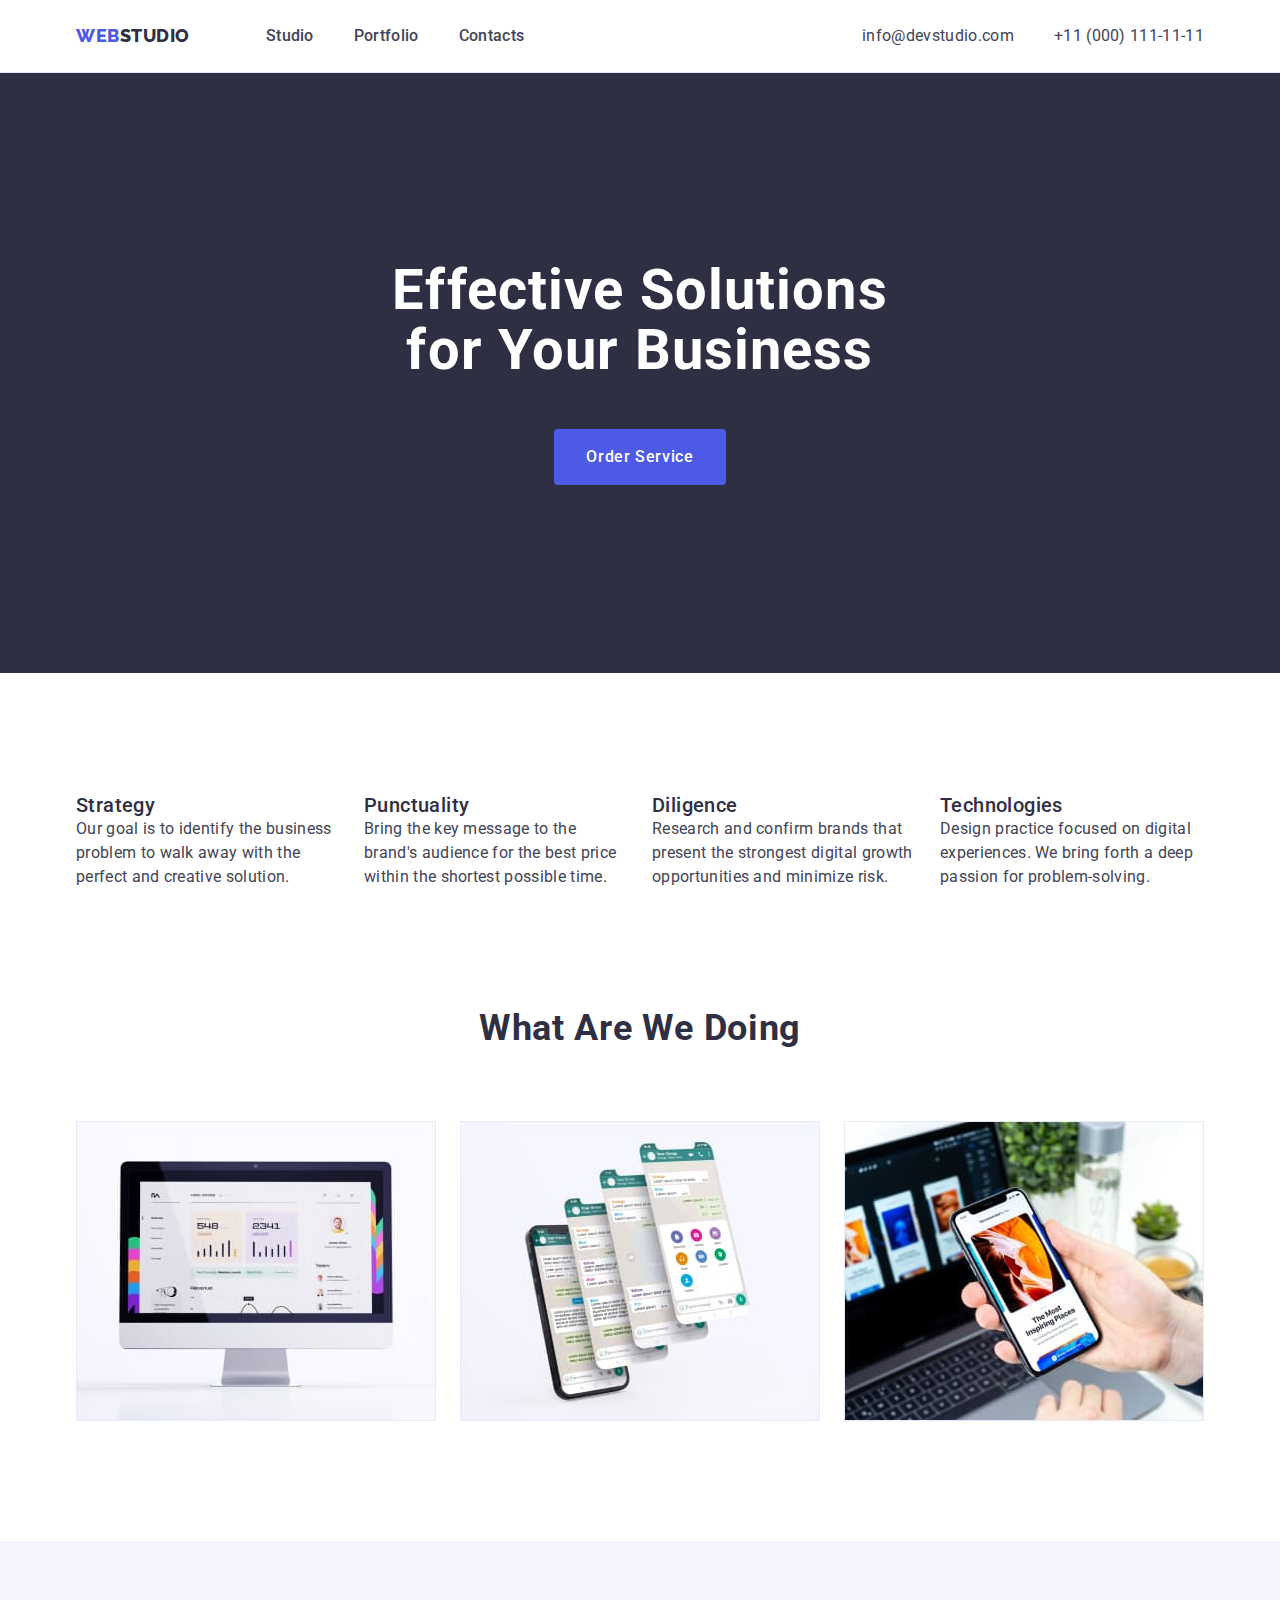
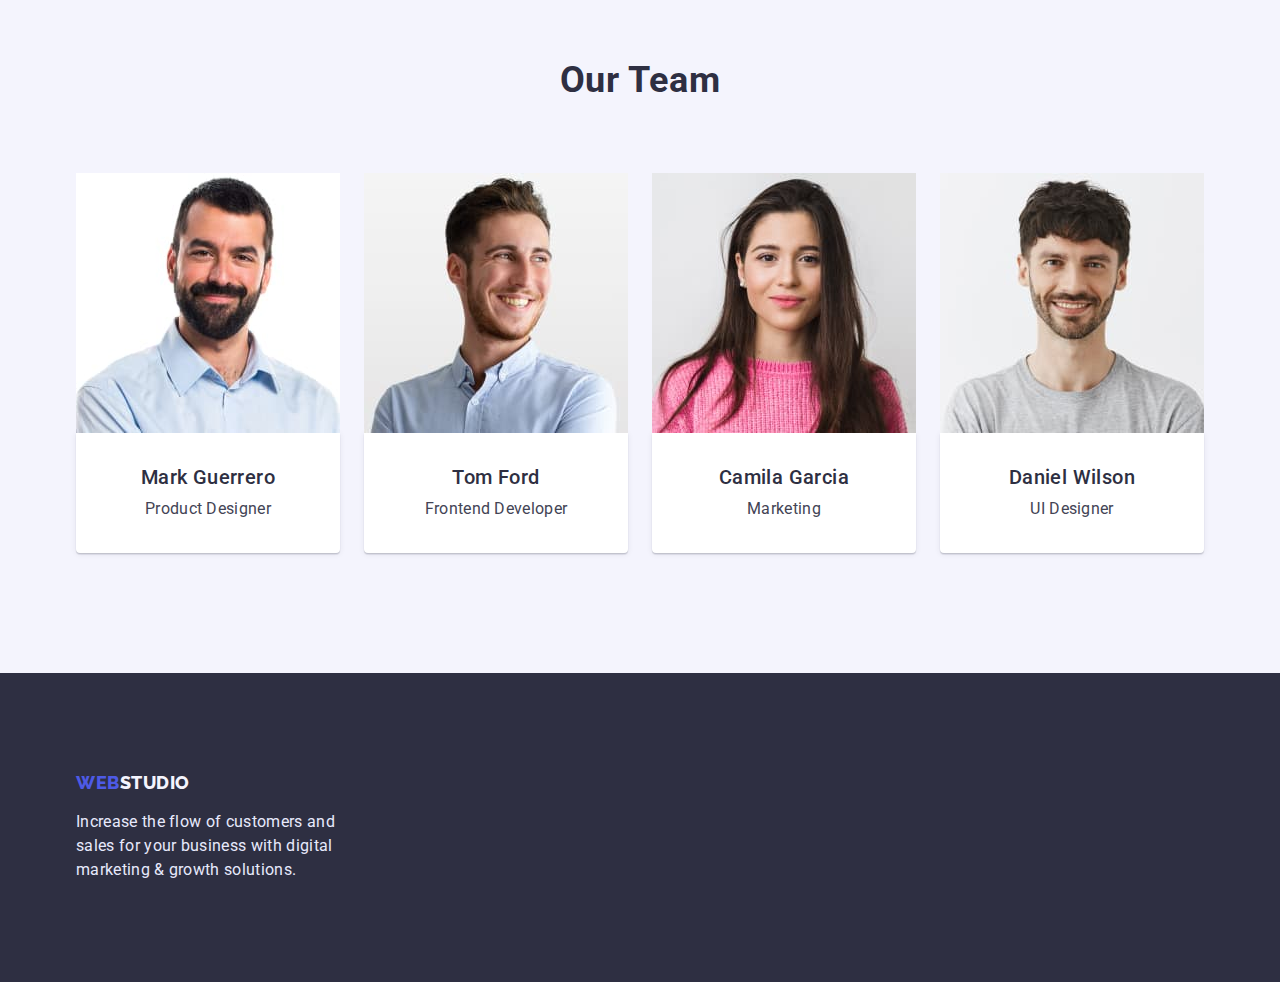
==== index.html @ cadc112e "created" ====
<!DOCTYPE html>
<html lang="en">
  <head>
    <meta charset="UTF-8" />
    <meta http-equiv="X-UA-Compatible" content="IE=edge" />
    <meta name="viewport" content="width=device-width, initial-scale=1.0" />
    <title>Web Studio</title>
    <link rel="preconnect" href="https://fonts.googleapis.com" />
    <link rel="preconnect" href="https://fonts.gstatic.com" crossorigin />
    <link
      href="https://fonts.googleapis.com/css2?family=Montserrat:wght@600&family=Raleway:wght@800&display=swap"
      rel="stylesheet"
    />
    <link rel="preconnect" href="https://fonts.googleapis.com" />
    <link rel="preconnect" href="https://fonts.gstatic.com" crossorigin />
    <link
      href="https://fonts.googleapis.com/css2?family=Montserrat:wght@600&family=Roboto:wght@400;500;700;900&display=swap"
      rel="stylesheet"
    />
    <link rel="stylesheet" href="./css/modern-normalize.css" />
    <link rel="stylesheet" href="./css/style.css" />
  </head>
  <body>
    <header class="header">
      <div class="container header-container">
        <nav class="header-nav">
          <a href="./index.html" class="header-logo link"
            >Web<span class="header-logo-span">Studio</span></a
          >
          <ul class="header-list list">
            <li class="header-item">
              <a href="./index.html" class="header-link link">Studio</a>
            </li>
            <li class="header-item">
              <a href="./portfolio.html" class="header-link link">Portfolio</a>
            </li>
            <li class="header-item">
              <a href="" class="header-link link">Contacts</a>
            </li>
          </ul>
        </nav>
        <address>
          <ul class="header-link-adress list">
            <li>
              <a href="mailto:info@devstudio.com" class="header-mailo link"
                >info@devstudio.com</a
              >
            </li>
            <li>
              <a href="tel:+110001111111" class="header-tel link"
                >+11 (000) 111-11-11</a
              >
            </li>
          </ul>
        </address>
      </div>
    </header>
    <main>
      <section class="hero">
        <div class="container hero-container">
          <h1 class="hero-heading">Effective Solutions for Your Business</h1>
          <button type="button" class="hero-btn">Order Service</button>
        </div>
      </section>
      <section class="feature">
        <div class="container section section-feature">
          <h2 class="feature-heading">Feature</h2>
          <ul class="feature-list list">
            <li class="feature-item">
              <h3 class="feature-title">Strategy</h3>
              <p class="feature-text">
                Our goal is to identify the business problem to walk away with
                the perfect and creative solution.
              </p>
            </li>
            <li class="feature-item">
              <h3 class="feature-title">Punctuality</h3>
              <p class="feature-text">
                Bring the key message to the brand's audience for the best price
                within the shortest possible time.
              </p>
            </li>
            <li class="feature-item">
              <h3 class="feature-title">Diligence</h3>
              <p class="feature-text">
                Research and confirm brands that present the strongest digital
                growth opportunities and minimize risk.
              </p>
            </li>
            <li class="feature-item">
              <h3 class="feature-title">Technologies</h3>
              <p class="feature-text">
                Design practice focused on digital experiences. We bring forth a
                deep passion for problem-solving.
              </p>
            </li>
          </ul>
        </div>
      </section>
      <section class="location">
        <div class="container section">
          <h2 class="location-heading">What are we doing</h2>
          <ul class="location-list list">
            <li class="location-item">
              <img
                src="./images/monitor.jpg"
                alt="monitor"
                width="360"
                height="300"
              />
            </li>
            <li class="location-item">
              <img
                src="./images/smartphone.jpg"
                alt="smartphone"
                width="360"
                height="300"
              />
            </li>
            <li class="location-item">
              <img
                src="./images/laptop.jpg"
                alt="laptop"
                width="360"
                height="300"
              />
            </li>
          </ul>
        </div>
      </section>
      <section class="tem">
        <div class="container section">
          <h2 class="tem-heading">Our Team</h2>
          <ul class="tem-list list">
            <li class="tem-item">
              <img
                src="./images/mark.jpg"
                alt="photo Mark Guerrero"
                width="264"
                height="260"
              />
              <div class="tem-description">
                <h3 class="tem-title">Mark Guerrero</h3>
                <p class="tem-text">Product Designer</p>
              </div>
            </li>
            <li class="tem-item">
              <img
                src="./images/tom.jpg"
                alt="photo Tom Ford"
                width="264"
                height="260"
              />
              <div class="tem-description">
                <h3 class="tem-title">Tom Ford</h3>
                <p class="tem-text">Frontend Developer</p>
              </div>
            </li>
            <li class="tem-item">
              <img
                src="./images/camila.jpg"
                alt="photo Camila Garcia"
                width="264"
                height="260"
              />
              <div class="tem-description">
                <h3 class="tem-title">Camila Garcia</h3>
                <p class="tem-text">Marketing</p>
              </div>
            </li>
            <li class="tem-item">
              <img
                src="./images/daniel.jpg"
                alt="photo Daniel Wilson"
                width="264"
                height="260"
              />
              <div class="tem-description">
                <h3 class="tem-title">Daniel Wilson</h3>
                <p class="tem-text">UI Designer</p>
              </div>
            </li>
          </ul>
        </div>
      </section>
    </main>
    <footer class="footer">
      <div class="container footer-container">
        <a href="./index.html" class="footer-logo link"
          >Web<span class="footer-logo-span">Studio</span>
        </a>
        <p class="footer-text">
          Increase the flow of customers and sales for your business with
          digital marketing & growth solutions.
        </p>
      </div>
    </footer>
  </body>
</html>
---- css/style.css ----
:root {
  --primary-brand-color: #4d5ae5;
  --pressed-state-color: #404bbf;
  --dark-color: #2e2f42;
  --success-color: #31d0aa;
  --text-color: #434455;
  --subtle-text-color: #8e8f99;
  --accent-color: #e7e9fc;
  --light-color: #f4f4fd;
  --modal-overlay-color: rgba(46, 47, 66, 0.4);
  --hero-background-color: rgba(46, 47, 66, 0.7);
}

*,
*::before,
*::after {
  box-sizing: border-box;
}

h1,
h2,
h3,
h4,
h5,
h6,
p {
  margin: 0;
}

ul {
  margin: 0;
  padding-left: 0;
}

img {
  display: block;
}

body {
  font-family: "Roboto", sans-serif;
  color: var(--text-color);
}

.container {
  width: 1158px;
  padding-left: 15px;
  padding-right: 15px;
  margin-left: auto;
  margin-right: auto;
}

.list {
  list-style: none;
}

.link {
  text-decoration: none;
}

.section {
  padding-top: 120px;
  padding-bottom: 120px;
}

.header {
  border-bottom: 1px solid var(--accent-color);
}

.header-container {
  display: flex;
  padding-top: 24px;
  padding-bottom: 24px;
}

.header-nav {
  display: flex;
  align-items: center;
  gap: 76px;
  margin-right: auto;
}

.header-logo {
  font-family: "Raleway";
  font-weight: 800;
  font-size: 18px;
  line-height: 1.33;
  letter-spacing: 0.03em;
  text-transform: uppercase;
  color: var(--primary-brand-color);
}

.header-logo-span {
  color: var(--dark-color);
}

.header-list {
  display: flex;
  gap: 40px;
}
.header-item {
}
.header-link {
  font-weight: 500;
  font-size: 16px;
  line-height: 1.5;
  letter-spacing: 0.02em;
  color: var(--text-color);
}
.header-link:hover,
.header-link:focus {
  color: var(--pressed-state-color);
}

.header-link-adress {
  display: flex;
  gap: 40px;
}

.header-mailo {
  font-size: 16px;
  font-style: normal;
  line-height: 1.5;
  letter-spacing: 0.02em;
  color: var(--text-color);
}

.header-mailo:focus,
.header-mailo:hover {
  color: var(--pressed-state-color);
}

.header-tel {
  font-size: 16px;
  font-style: normal;
  line-height: 1.5;
  letter-spacing: 0.02em;
  color: var(--text-color);
}

.header-tel:focus,
.header-tel:hover {
  color: var(--pressed-state-color);
}

.hero {
  background: var(--dark-color);
}

.hero-container {
  text-align: center;
  padding-top: 188px;
  padding-bottom: 188px;
}

.hero-heading {
  font-weight: 700;
  font-size: 56px;
  line-height: 1.07;
  letter-spacing: 0.02em;
  color: #ffffff;
  max-width: 496px;
  margin: 0;
  margin-right: auto;
  margin-left: auto;
}

.hero-btn {
  font-family: inherit;
  font-weight: 500;
  font-size: 16px;
  line-height: 1.5;
  letter-spacing: 0.04em;
  color: #ffffff;
  background-color: var(--primary-brand-color);
  border-radius: 4px;
  cursor: pointer;
  border: none;
  padding: 16px 32px;
  margin-top: 48px;
}

.hero-btn:hover,
.hero-btn:focus {
  background: var(--pressed-state-color);
}

.feature {
}
.section-feature {
  padding-bottom: 0;
}

.feature-heading {
  opacity: 0;
  display: none;
}
.feature-list {
  display: flex;
  justify-content: center;
  gap: 24px;
}

.feature-item {
  max-width: 264px;
}

.feature-title {
  font-weight: 500;
  font-size: 20px;
  line-height: 1.2;
  letter-spacing: 0.02em;
  color: var(--dark-color);
}
.feature-text {
  font-size: 16px;
  line-height: 1.5;
  letter-spacing: 0.02em;
}
.location {
}
.location-heading {
  font-weight: 700;
  font-size: 36px;
  line-height: 1.11;
  text-align: center;
  letter-spacing: 0.02em;
  text-transform: capitalize;
  color: var(--dark-color);
  margin-bottom: 72px;
}
.location-list {
  display: flex;
  justify-content: center;
  gap: 24px;
}
.location-item {
}
.tem {
  background: var(--light-color);
}
.tem-heading {
  font-weight: 700;
  font-size: 36px;
  line-height: 1.11;
  text-align: center;
  letter-spacing: 0.02em;
  text-transform: capitalize;
  color: var(--dark-color);
  margin-bottom: 72px;
}
.tem-list {
  display: flex;
  justify-content: center;
  gap: 24px;
}
.tem-item {
}

.tem-description {
  text-align: center;
  background: #ffffff;
  padding-top: 32px;
  padding-bottom: 32px;
  box-shadow: 0px 1px 6px rgba(46, 47, 66, 0.08),
    0px 1px 1px rgba(46, 47, 66, 0.16), 0px 2px 1px rgba(46, 47, 66, 0.08);
  border-radius: 0px 0px 4px 4px;
}

.tem-title {
  font-weight: 500;
  font-size: 20px;
  line-height: 1.2;
  letter-spacing: 0.02em;
  color: var(--dark-color);
  margin-bottom: 8px;
}
.tem-text {
  font-size: 16px;
  line-height: 1.5;
  letter-spacing: 0.02em;
}
.footer {
  background: var(--dark-color);
}
.footer-container {
  padding-top: 100px;
  padding-bottom: 100px;
}
.footer-logo {
  font-family: "Raleway";
  font-weight: 800;
  font-size: 18px;
  line-height: 1.16;
  display: flex;
  align-items: center;
  letter-spacing: 0.03em;
  text-transform: uppercase;
  color: var(--primary-brand-color);
}
.footer-logo-span {
  color: var(--light-color);
}
.footer-text {
  width: 264px;
  height: 72px;
  left: 156px;
  font-size: 16px;
  line-height: 1.5;
  letter-spacing: 0.02em;
  color: var(--accent-color);
  margin-top: 16px;
}
.filter {
}
.filter-heading {
  opacity: 0;
}
.filter-list {
  display: flex;
  justify-content: center;
  gap: 24px;
  margin-bottom: 72px;
}

.filter-item {
}
.filter-btn-all {
  font-family: inherit;
  font-weight: 500;
  font-size: 16px;
  line-height: 1.5;
  letter-spacing: 0.04em;
  color: #ffffff;
  background: var(--primary-brand-color);
  cursor: pointer;
  border: none;
  padding: 12px 24px;
  border-radius: 4px;
}
.filter-btn-all:hover,
.filter-btn-all:focus {
  background: var(--pressed-state-color);
}

.filter-btn {
  font-family: inherit;
  font-weight: 500;
  font-size: 16px;
  line-height: 1.5;
  letter-spacing: 0.04em;
  color: var(--primary-brand-color);
  background: var(--light-color);
  cursor: pointer;
  border: none;
  padding: 12px 24px;
  border-radius: 4px;
}

.filter-btn:hover,
.filter-btn:focus {
  background: var(--pressed-state-color);
}

.card {
}
.card-list {
  display: flex;
  flex-wrap: wrap;
  column-gap: 24px;
  row-gap: 48px;
  min-width: calc((100%-48px) / 3);
  justify-content: center;
}
.card-item {
}
.card-link {
}

.card-description {
  padding-top: 32px;
  padding-bottom: 32px;
  padding-left: 16px;
  border: 1px solid var(--accent-color);
  border-top: 0;
}

.card-title {
  font-weight: 500;
  font-size: 20px;
  line-height: 1.2;
  letter-spacing: 0.02em;
  color: var(--dark-color);
  margin-bottom: 8px;
}
.card-text {
  font-size: 16px;
  line-height: 1.5;
  letter-spacing: 0.02em;
  color: var(--text-color);
}
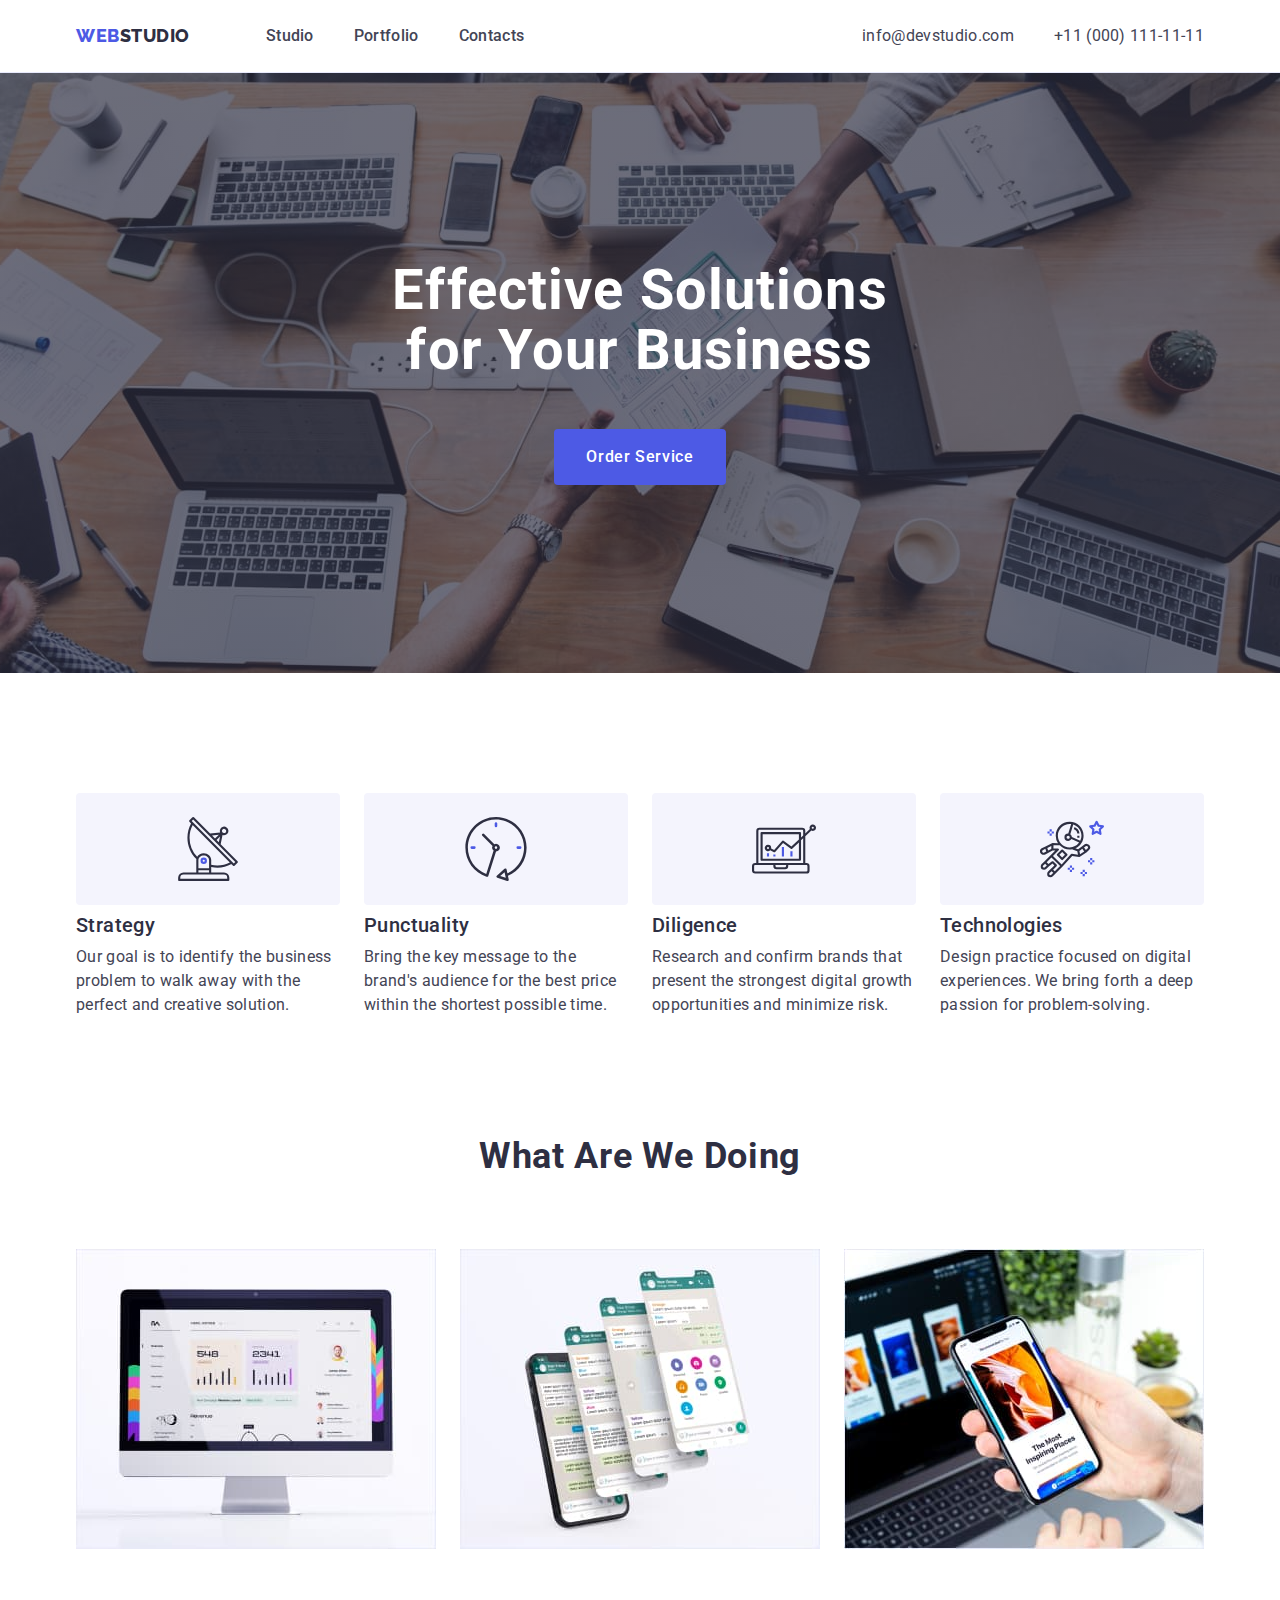
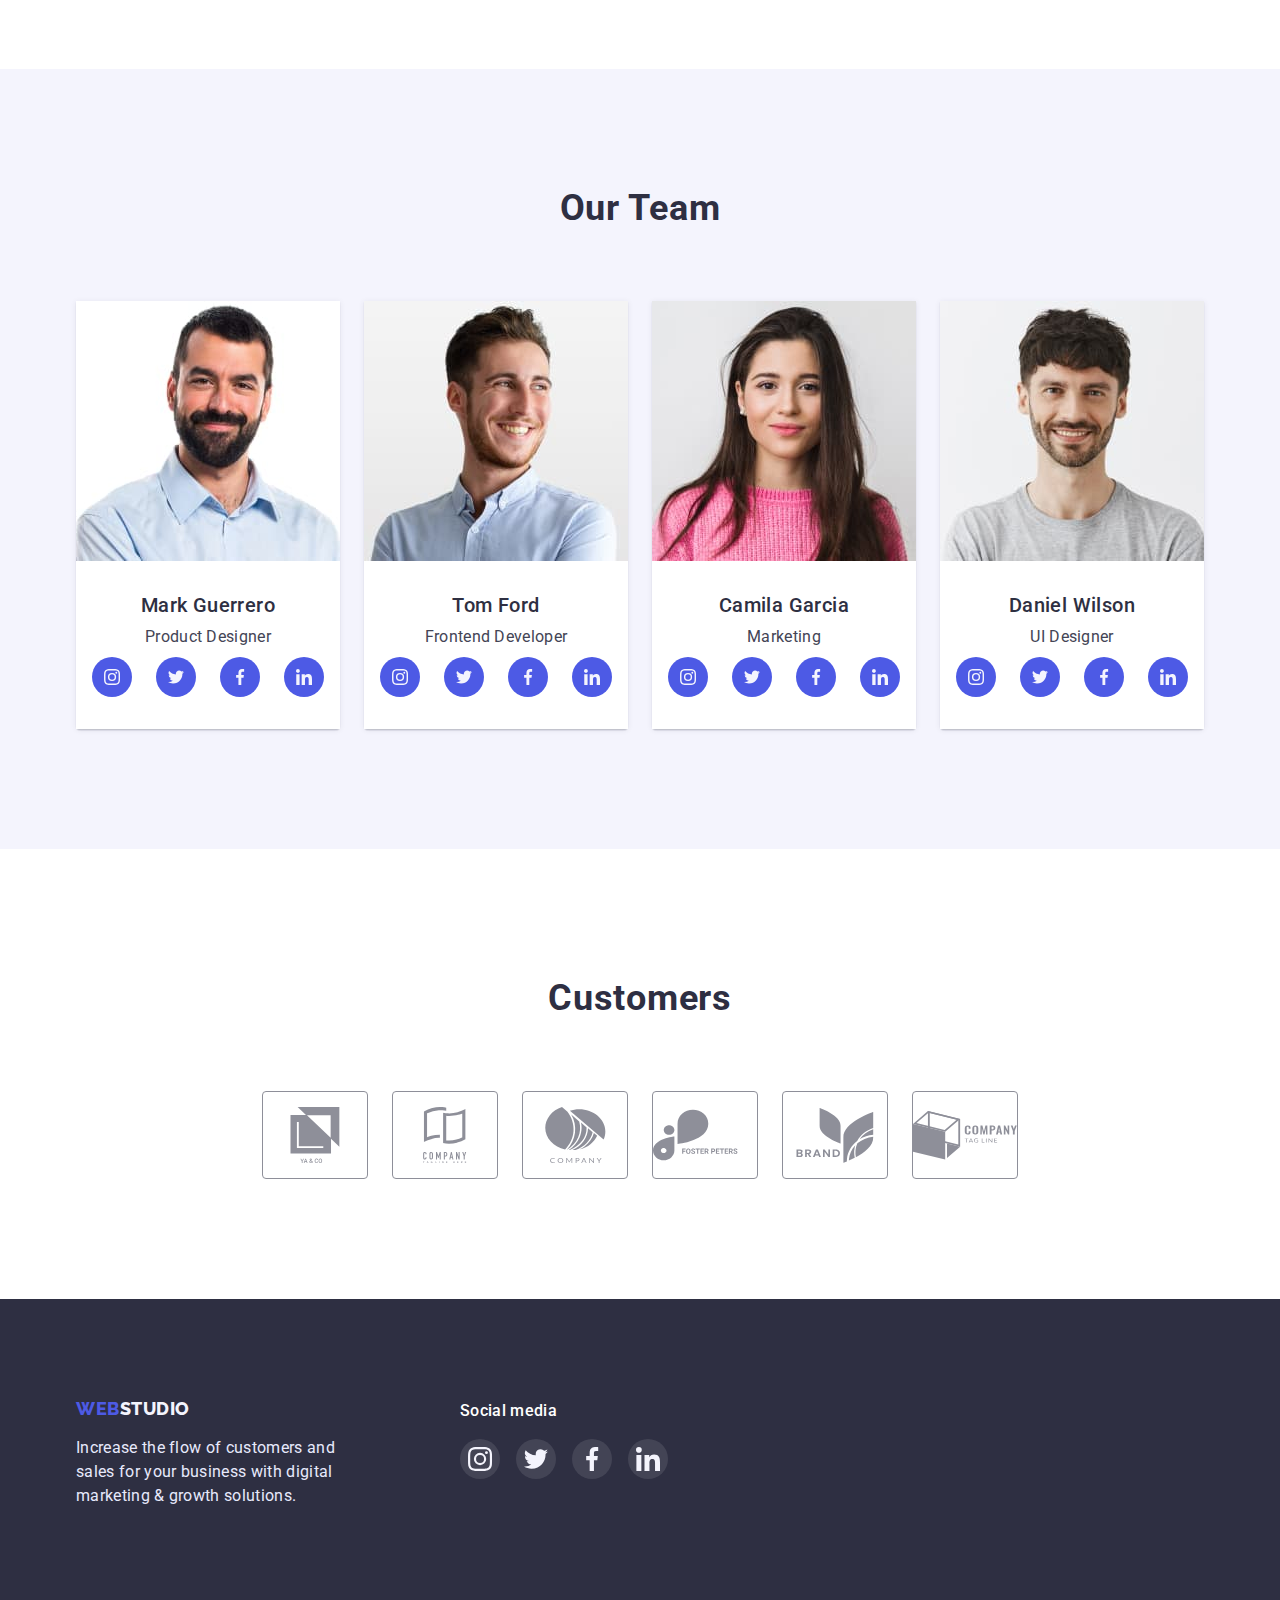
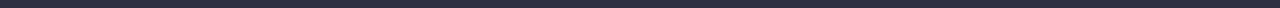
==== commit 9ce3153e: "to added svg" ====
--- a/index.html
+++ b/index.html
@@ -57,16 +57,21 @@
     </header>
     <main>
       <section class="hero">
-        <div class="container hero-container">
+        <div class="container">
           <h1 class="hero-heading">Effective Solutions for Your Business</h1>
           <button type="button" class="hero-btn">Order Service</button>
         </div>
       </section>
       <section class="feature">
-        <div class="container section section-feature">
+        <div class="container">
           <h2 class="feature-heading">Feature</h2>
           <ul class="feature-list list">
             <li class="feature-item">
+              <div class="feature-picture">
+                <svg class="feature-svg" width="64" height="64">
+                  <use href="./images/Icon.svg#icon-antenna"></use>
+                </svg>
+              </div>
               <h3 class="feature-title">Strategy</h3>
               <p class="feature-text">
                 Our goal is to identify the business problem to walk away with
@@ -74,6 +79,11 @@
               </p>
             </li>
             <li class="feature-item">
+              <div class="feature-picture">
+                <svg class="feature-svg" width="64" height="64">
+                  <use href="./images/Icon.svg#icon-clock"></use>
+                </svg>
+              </div>
               <h3 class="feature-title">Punctuality</h3>
               <p class="feature-text">
                 Bring the key message to the brand's audience for the best price
@@ -81,6 +91,11 @@
               </p>
             </li>
             <li class="feature-item">
+              <div class="feature-picture">
+                <svg class="feature-svg" width="64" height="64">
+                  <use href="./images/Icon.svg#icon-diagram"></use>
+                </svg>
+              </div>
               <h3 class="feature-title">Diligence</h3>
               <p class="feature-text">
                 Research and confirm brands that present the strongest digital
@@ -88,6 +103,11 @@
               </p>
             </li>
             <li class="feature-item">
+              <div class="feature-picture">
+                <svg class="feature-svg" width="64" height="64">
+                  <use href="./images/Icon.svg#icon-astronaut"></use>
+                </svg>
+              </div>
               <h3 class="feature-title">Technologies</h3>
               <p class="feature-text">
                 Design practice focused on digital experiences. We bring forth a
@@ -97,8 +117,8 @@
           </ul>
         </div>
       </section>
-      <section class="location">
-        <div class="container section">
+      <section class="location section">
+        <div class="container">
           <h2 class="location-heading">What are we doing</h2>
           <ul class="location-list list">
             <li class="location-item">
@@ -128,8 +148,8 @@
           </ul>
         </div>
       </section>
-      <section class="tem">
-        <div class="container section">
+      <section class="tem section">
+        <div class="container">
           <h2 class="tem-heading">Our Team</h2>
           <ul class="tem-list list">
             <li class="tem-item">
@@ -142,6 +162,36 @@
               <div class="tem-description">
                 <h3 class="tem-title">Mark Guerrero</h3>
                 <p class="tem-text">Product Designer</p>
+                <ul class="tem-soc-list list">
+                  <li class="tem-soc-item">
+                    <a href="" class="tem-soc-link link">
+                      <svg class="tem-soc-icon" width="16" height="16">
+                        <use href="./images/Icon.svg#icon-instagram"></use>
+                      </svg>
+                    </a>
+                  </li>
+                  <li class="tem-soc-item">
+                    <a href="" class="tem-soc-link link">
+                      <svg class="tem-soc-icon" width="16" height="16">
+                        <use href="./images/Icon.svg#icon-twitter"></use>
+                      </svg>
+                    </a>
+                  </li>
+                  <li class="tem-soc-item">
+                    <a href="" class="tem-soc-link link">
+                      <svg class="tem-soc-icon" width="16" height="16">
+                        <use href="./images/Icon.svg#icon-facebook"></use>
+                      </svg>
+                    </a>
+                  </li>
+                  <li class="tem-soc-item">
+                    <a href="" class="tem-soc-link link">
+                      <svg class="tem-soc-icon" width="16" height="16">
+                        <use href="./images/Icon.svg#icon-linkedin"></use>
+                      </svg>
+                    </a>
+                  </li>
+                </ul>
               </div>
             </li>
             <li class="tem-item">
@@ -154,6 +204,36 @@
               <div class="tem-description">
                 <h3 class="tem-title">Tom Ford</h3>
                 <p class="tem-text">Frontend Developer</p>
+                <ul class="tem-soc-list list">
+                  <li class="tem-soc-item">
+                    <a href="" class="tem-soc-link link">
+                      <svg class="tem-soc-icon" width="16" height="16">
+                        <use href="./images/Icon.svg#icon-instagram"></use>
+                      </svg>
+                    </a>
+                  </li>
+                  <li class="tem-soc-item">
+                    <a href="" class="tem-soc-link link">
+                      <svg class="tem-soc-icon" width="16" height="16">
+                        <use href="./images/Icon.svg#icon-twitter"></use>
+                      </svg>
+                    </a>
+                  </li>
+                  <li class="tem-soc-item">
+                    <a href="" class="tem-soc-link link">
+                      <svg class="tem-soc-icon" width="16" height="16">
+                        <use href="./images/Icon.svg#icon-facebook"></use>
+                      </svg>
+                    </a>
+                  </li>
+                  <li class="tem-soc-item">
+                    <a href="" class="tem-soc-link link">
+                      <svg class="tem-soc-icon" width="16" height="16">
+                        <use href="./images/Icon.svg#icon-linkedin"></use>
+                      </svg>
+                    </a>
+                  </li>
+                </ul>
               </div>
             </li>
             <li class="tem-item">
@@ -166,6 +246,36 @@
               <div class="tem-description">
                 <h3 class="tem-title">Camila Garcia</h3>
                 <p class="tem-text">Marketing</p>
+                <ul class="tem-soc-list list">
+                  <li class="tem-soc-item">
+                    <a href="" class="tem-soc-link link">
+                      <svg class="tem-soc-icon" width="16" height="16">
+                        <use href="./images/Icon.svg#icon-instagram"></use>
+                      </svg>
+                    </a>
+                  </li>
+                  <li class="tem-soc-item">
+                    <a href="" class="tem-soc-link link">
+                      <svg class="tem-soc-icon" width="16" height="16">
+                        <use href="./images/Icon.svg#icon-twitter"></use>
+                      </svg>
+                    </a>
+                  </li>
+                  <li class="tem-soc-item">
+                    <a href="" class="tem-soc-link link">
+                      <svg class="tem-soc-icon" width="16" height="16">
+                        <use href="./images/Icon.svg#icon-facebook"></use>
+                      </svg>
+                    </a>
+                  </li>
+                  <li class="tem-soc-item">
+                    <a href="" class="tem-soc-link link">
+                      <svg class="tem-soc-icon" width="16" height="16">
+                        <use href="./images/Icon.svg#icon-linkedin"></use>
+                      </svg>
+                    </a>
+                  </li>
+                </ul>
               </div>
             </li>
             <li class="tem-item">
@@ -178,7 +288,86 @@
               <div class="tem-description">
                 <h3 class="tem-title">Daniel Wilson</h3>
                 <p class="tem-text">UI Designer</p>
-              </div>
+                <ul class="tem-soc-list list">
+                  <li class="tem-soc-item">
+                    <a href="" class="tem-soc-link link">
+                      <svg class="tem-soc-icon" width="16" height="16">
+                        <use href="./images/Icon.svg#icon-instagram"></use>
+                      </svg>
+                    </a>
+                  </li>
+                  <li class="tem-soc-item">
+                    <a href="" class="tem-soc-link link">
+                      <svg class="tem-soc-icon" width="16" height="16">
+                        <use href="./images/Icon.svg#icon-twitter"></use>
+                      </svg>
+                    </a>
+                  </li>
+                  <li class="tem-soc-item">
+                    <a href="" class="tem-soc-link link">
+                      <svg class="tem-soc-icon" width="16" height="16">
+                        <use href="./images/Icon.svg#icon-facebook"></use>
+                      </svg>
+                    </a>
+                  </li>
+                  <li class="tem-soc-item">
+                    <a href="" class="tem-soc-link link">
+                      <svg class="tem-soc-icon" width="16" height="16">
+                        <use href="./images/Icon.svg#icon-linkedin"></use>
+                      </svg>
+                    </a>
+                  </li>
+                </ul>
+              </div>
+            </li>
+          </ul>
+        </div>
+      </section>
+      <section class="customers">
+        <div class="container">
+          <h2 class="customers-heading">Customers</h2>
+          <ul class="customers-list list">
+            <li class="customers-item">
+              <a href="" class="customers-link link">
+                <svg class="customers-svg" width="104" height="56">
+                  <use href="./images/Icon.svg#icon-yaco"></use>
+                </svg>
+              </a>
+            </li>
+            <li class="customers-item">
+              <a href="" class="customers-link link">
+                <svg class="customers-svg" width="104" height="56">
+                  <use href="./images/Icon.svg#icon-tagline"></use>
+                </svg>
+              </a>
+            </li>
+            <li class="customers-item">
+              <a href="" class="customers-link link">
+                <svg class="customers-svg" width="104" height="56">
+                  <use href="./images/Icon.svg#icon-compani"></use>
+                </svg>
+              </a>
+            </li>
+            <li class="customers-item">
+              <a href="" class="customers-link link">
+                <svg class="customers-svg" width="104" height="56">
+                  <use href="./images/Icon.svg#icon-fosterpeters"></use>
+                </svg>
+              </a>
+            </li>
+            <li class="customers-item">
+              <a href="" class="customers-link link">
+                <svg class="customers-svg" width="104" height="56">
+                  <use href="./images/Icon.svg#icon-brand"></use>
+                </svg>
+              </a>
+            </li>
+            <li class="customers-item">
+              <a href="" class="customers-link link">
+                <svg class="customers-svg" width="104" height="56">
+                  <use href="./images/Icon.svg#icon-companitag"></use>
+                </svg>
+              </a>
             </li>
           </ul>
         </div>
@@ -186,13 +375,48 @@
     </main>
     <footer class="footer">
       <div class="container footer-container">
-        <a href="./index.html" class="footer-logo link"
-          >Web<span class="footer-logo-span">Studio</span>
-        </a>
-        <p class="footer-text">
-          Increase the flow of customers and sales for your business with
-          digital marketing & growth solutions.
-        </p>
+        <div class="footer-title">
+          <a href="./index.html" class="footer-logo link"
+            >Web<span class="footer-logo-span">Studio</span>
+          </a>
+          <p class="footer-text">
+            Increase the flow of customers and sales for your business with
+            digital marketing & growth solutions.
+          </p>
+        </div>
+        <div class="footer-social">
+          <h3 class="social-text">Social media</h3>
+          <ul class="social-list list">
+            <li class="social-item link">
+              <a class="social-link" href="http://">
+                <svg class="social-link-icon" widht="24" height="24">
+                  <use href="./images/Icon.svg#icon-instagram"></use>
+                </svg>
+              </a>
+            </li>
+            <li class="social-item">
+              <a class="social-link" href="">
+                <svg class="social-link-icon" widht="24" height="24">
+                  <use href="./images/Icon.svg#icon-twitter"></use>
+                </svg>
+              </a>
+            </li>
+            <li class="social-item">
+              <a class="social-link" href="http://">
+                <svg class="social-link-icon" widht="24" height="24">
+                  <use href="./images/Icon.svg#icon-facebook"></use>
+                </svg>
+              </a>
+            </li>
+            <li class="social-item">
+              <a class="social-link" href="http://">
+                <svg class="social-link-icon" widht="24" height="24">
+                  <use href="./images/Icon.svg#icon-linkedin"></use>
+                </svg>
+              </a>
+            </li>
+          </ul>
+        </div>
       </div>
     </footer>
   </body>
--- a/css/style.css
+++ b/css/style.css
@@ -64,12 +64,12 @@
 
 .header {
   border-bottom: 1px solid var(--accent-color);
-}
-
-.header-container {
-  display: flex;
   padding-top: 24px;
   padding-bottom: 24px;
+}
+
+.header-container {
+  display: flex;
 }
 
 .header-nav {
@@ -143,13 +143,21 @@
 }
 
 .hero {
-  background: var(--dark-color);
-}
-
-.hero-container {
-  text-align: center;
   padding-top: 188px;
   padding-bottom: 188px;
+  text-align: center;
+  background-color: var(--dark-color);
+  max-width: 1440px;
+  height: 600px;
+  margin-left: auto;
+  margin-right: auto;
+  background-image: linear-gradient(
+      var(--hero-background-color),
+      var(--hero-background-color)
+    ),
+    url(../images/fon-hero.jpg);
+  background-repeat: no-repeat;
+  background-position: center;
 }
 
 .hero-heading {
@@ -185,9 +193,9 @@
 }
 
 .feature {
+  padding-top: 120px;
 }
 .section-feature {
-  padding-bottom: 0;
 }
 
 .feature-heading {
@@ -203,6 +211,17 @@
 .feature-item {
   max-width: 264px;
 }
+.feature-picture {
+  width: 100%;
+  background: var(--light-color);
+  display: flex;
+  justify-content: center;
+  align-items: center;
+  border-radius: 4px;
+  padding-top: 24px;
+  padding-bottom: 24px;
+  margin-bottom: 8px;
+}
 
 .feature-title {
   font-weight: 500;
@@ -210,6 +229,7 @@
   line-height: 1.2;
   letter-spacing: 0.02em;
   color: var(--dark-color);
+  margin-bottom: 8px;
 }
 .feature-text {
   font-size: 16px;
@@ -254,6 +274,9 @@
   gap: 24px;
 }
 .tem-item {
+  border-radius: 0px 0px 4px 4px;
+  box-shadow: 0px 1px 6px rgba(46, 47, 66, 0.08),
+    0px 1px 1px rgba(46, 47, 66, 0.16), 0px 2px 1px rgba(46, 47, 66, 0.08);
 }
 
 .tem-description {
@@ -261,9 +284,6 @@
   background: #ffffff;
   padding-top: 32px;
   padding-bottom: 32px;
-  box-shadow: 0px 1px 6px rgba(46, 47, 66, 0.08),
-    0px 1px 1px rgba(46, 47, 66, 0.16), 0px 2px 1px rgba(46, 47, 66, 0.08);
-  border-radius: 0px 0px 4px 4px;
 }
 
 .tem-title {
@@ -278,14 +298,95 @@
   font-size: 16px;
   line-height: 1.5;
   letter-spacing: 0.02em;
-}
+  margin-bottom: 8px;
+}
+
+.tem-soc-list {
+  display: flex;
+  justify-content: center;
+  gap: 24px;
+}
+
+.tem-soc-item {
+  width: 40px;
+  height: 40px;
+}
+
+.tem-soc-link {
+  width: 100%;
+  height: 100%;
+  background-color: var(--primary-brand-color);
+  border-radius: 50%;
+  display: flex;
+  justify-content: center;
+  align-items: center;
+}
+
+.tem-soc-icon {
+}
+
+.tem-soc-link:is(:hover, :focus) {
+  background-color: var(--pressed-state-color);
+}
+
+.customers {
+  padding-top: 130px;
+  padding-bottom: 120px;
+}
+
+.customers-heading {
+  font-weight: 700;
+  font-size: 36px;
+  line-height: 1.11;
+  letter-spacing: 0.02em;
+  text-transform: capitalize;
+  color: var(--dark-color);
+  text-align: center;
+  margin-bottom: 72px;
+}
+.customers-list {
+  display: flex;
+  justify-content: center;
+  gap: 24px;
+}
+
+.customers-item {
+  width: calc((100%-120px) / 6);
+  height: 88px;
+}
+
+.customers-link {
+  width: 100%;
+  height: 100%;
+  display: flex;
+  justify-content: center;
+  align-items: center;
+  border: 1px solid var(--subtle-text-color);
+  border-radius: 4px;
+  color: var(--subtle-text-color);
+}
+
+.customers-svg {
+  fill: currentColor;
+}
+
+.customers-link:is(:hover, :focus) {
+  border-color: var(--pressed-state-color);
+  color: var(--pressed-state-color);
+}
+
 .footer {
   background: var(--dark-color);
-}
-.footer-container {
   padding-top: 100px;
   padding-bottom: 100px;
 }
+.footer-container {
+  display: flex;
+}
+.footer-title {
+  margin-right: 120px;
+}
+
 .footer-logo {
   font-family: "Raleway";
   font-weight: 800;
@@ -310,6 +411,46 @@
   color: var(--accent-color);
   margin-top: 16px;
 }
+.footer-social {
+}
+
+.social-text {
+  font-weight: 500;
+  font-size: 16px;
+  line-height: 1.5;
+  letter-spacing: 0.02em;
+  color: #ffffff;
+  margin-bottom: 16px;
+}
+
+.social-list {
+  display: flex;
+  justify-content: center;
+  gap: 16px;
+}
+
+.social-item {
+  width: 40px;
+  height: 40px;
+}
+
+.social-link {
+  width: 100%;
+  height: 100%;
+  background-color: rgba(255, 255, 255, 0.1);
+  border-radius: 50%;
+  display: flex;
+  justify-content: center;
+  align-items: center;
+}
+
+.social-link-icon {
+}
+
+.social-link:is(:hover, :focus) {
+  background-color: var(--success-color);
+}
+
 .filter {
 }
 .filter-heading {
@@ -362,6 +503,8 @@
 }
 
 .card {
+  padding-top: 96px;
+  padding-bottom: 120px;
 }
 .card-list {
   display: flex;
@@ -373,6 +516,11 @@
 }
 .card-item {
 }
+
+.card-item:is(:hover, :focus) {
+  box-shadow: 0px 1px 6px rgba(46, 47, 66, 0.08);
+}
+
 .card-link {
 }
 
